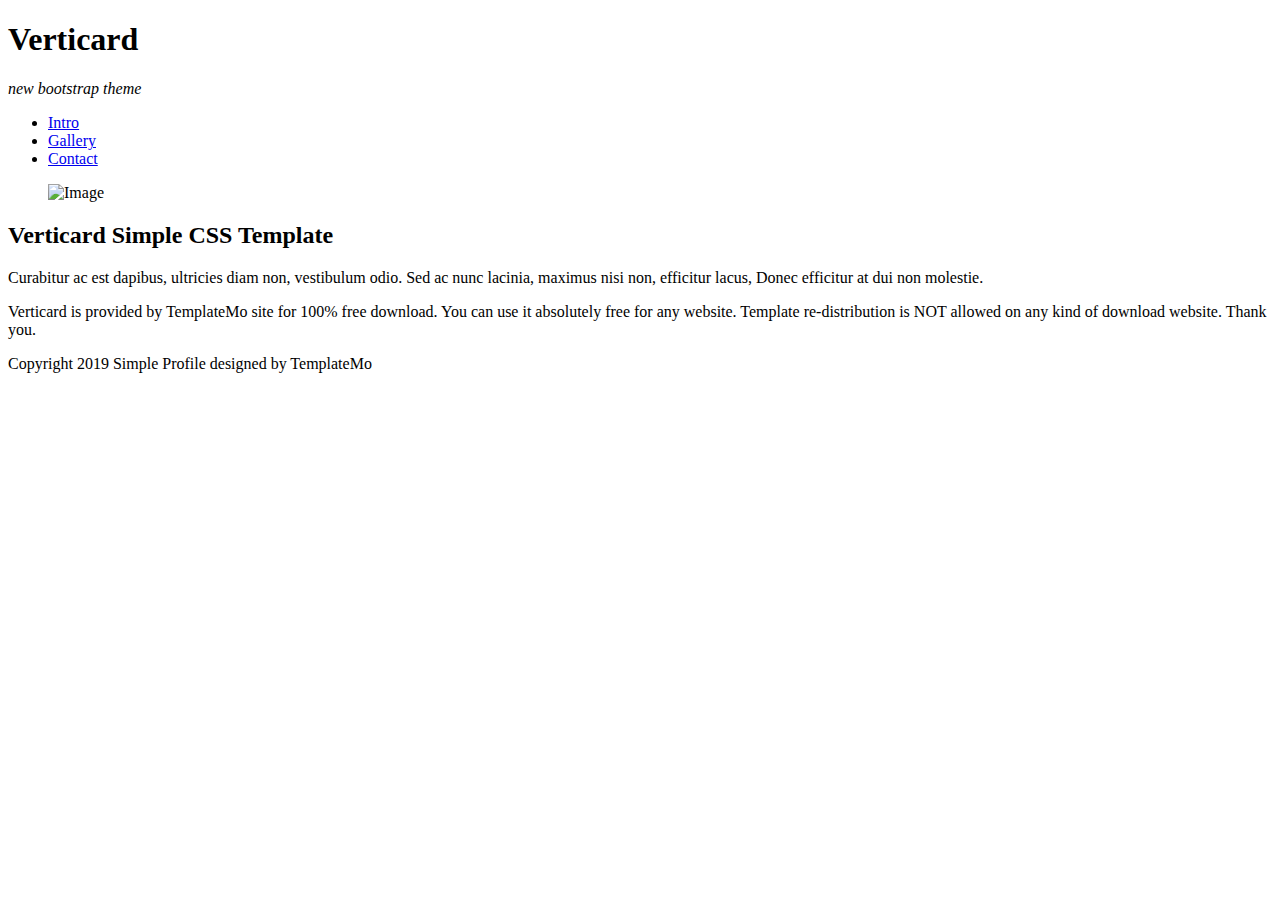
==== index.html @ b57ce8b6 "created index page" ====
<!DOCTYPE html>
<html lang="en">

<head>
  <meta charset="UTF-8" />
  <meta name="viewport" content="width=device-width, initial-scale=1.0" />
  <meta http-equiv="X-UA-Compatible" content="ie=edge" />
  <title>VertiCard by TemplateMo</title>

  <link rel="stylesheet" href="https://fonts.googleapis.com/css?family=Open+Sans:400,600" />
  <link rel="stylesheet" href="css/bootstrap.min.css" />
  <link rel="stylesheet" href="css/templatemo-style.css" />
<!--
Verticard Template
https://templatemo.com/tm-533-verticard
-->
</head>

<body>
  <div class="tm-page-container mx-auto">
    <header class="tm-header text-center">
      <h1 class="tm-title text-uppercase">Verticard</h1>
      <p class="tm-primary-color"><i>new bootstrap theme</i></p>
    </header>

    <section class="tm-section">
      <nav class="tm-nav">
        <ul>
          <li class="active">
            <a href="index.html"><span class="tm-nav-deco"></span>Intro</a>
          </li>
          <li>
            <a href="gallery.html"><span class="tm-nav-deco"></span>Gallery</a>
          </li>
          <li>
            <a href="contact.html"><span class="tm-nav-deco"></span>Contact</a>
          </li>
        </ul>
      </nav>
      <div class="tm-content-container">
        <figure class="mb-0">
          <img src="img/img-1.jpg" alt="Image" class="img-fluid tm-img" />
        </figure>
        <div class="tm-content">
          <h2 class="tm-page-title">Verticard Simple CSS Template</h2>
          <p class="mb-4">
            Curabitur ac est dapibus, ultricies diam non, vestibulum odio. Sed
            ac nunc lacinia, maximus nisi non, efficitur lacus, Donec efficitur
            at dui non molestie.
          </p>
          <p>
            Verticard is provided by TemplateMo site for 100% free download. You can use it absolutely free for any website. Template re-distribution is NOT allowed on any kind of download website. Thank you.
          </p>
        </div>
      </div>
    </section>

    <footer>
      <span>Copyright 2019 Simple Profile</span>
      <span>designed by TemplateMo</span>
    </footer>
  </div>
</body>

</html>
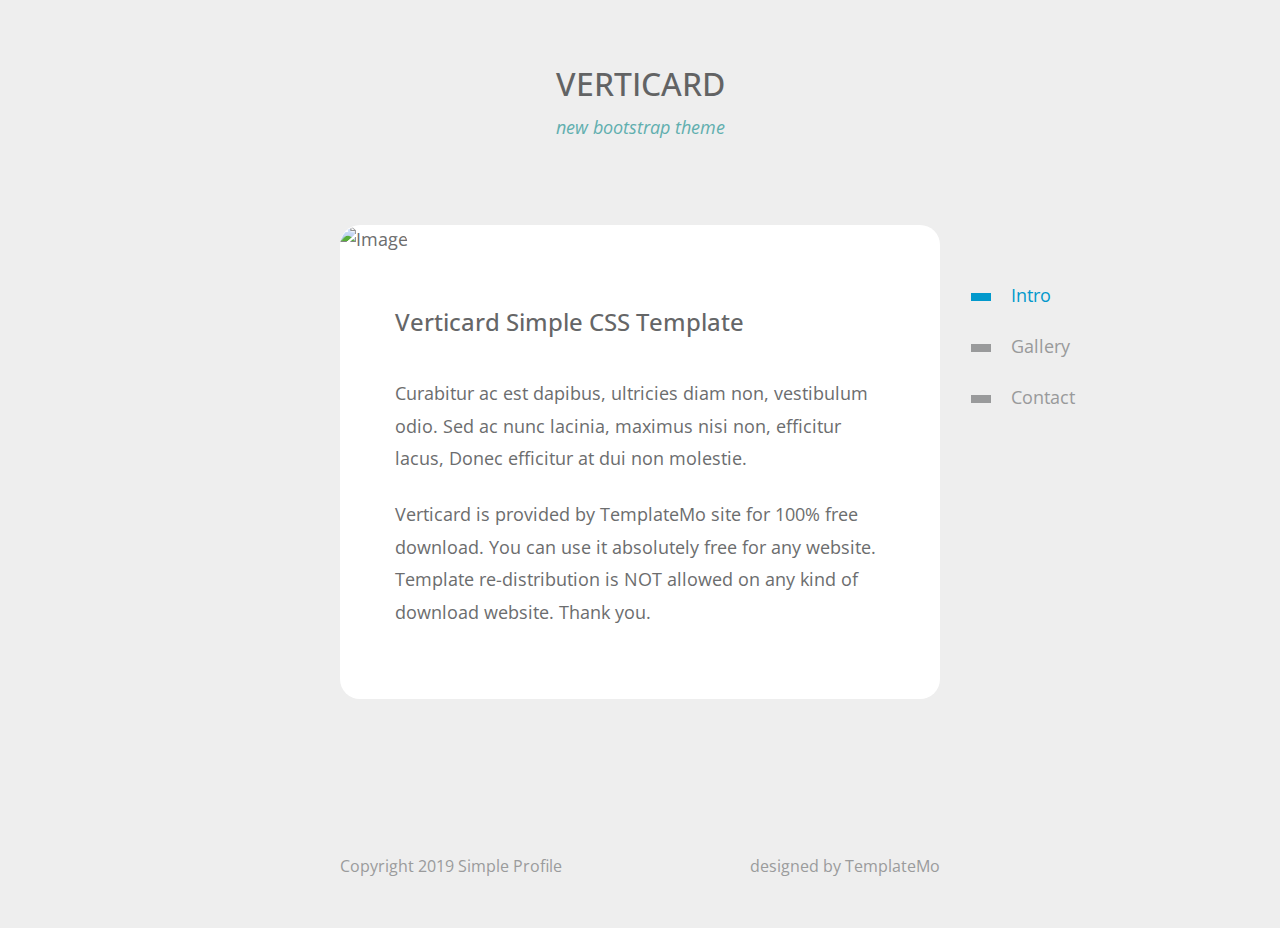
==== commit f832fab1: "correction 1" ====
--- a/index.html
+++ b/index.html
@@ -8,8 +8,8 @@
   <title>VertiCard by TemplateMo</title>
 
   <link rel="stylesheet" href="https://fonts.googleapis.com/css?family=Open+Sans:400,600" />
-  <link rel="stylesheet" href="css/bootstrap.min.css" />
-  <link rel="stylesheet" href="css/templatemo-style.css" />
+  <link rel="stylesheet" href="bootstrap.min.css" />
+  <link rel="stylesheet" href="templatemo-style.css" />
 <!--
 Verticard Template
 https://templatemo.com/tm-533-verticard
--- a/templatemo-style.css
+++ b/templatemo-style.css
@@ -0,0 +1,380 @@
+/*
+Verticard Template
+https://templatemo.com/tm-533-verticard
+*/
+
+body {
+  font-family: "Open Sans", Arial, Helvetica, sans-serif;
+  font-size: 18px;
+  font-weight: 400;
+  overflow-x: hidden;
+  background-color: #eeeeee;
+  color: #6C6D6E;
+}
+
+a {
+  transition: all 0.3s ease;
+}
+
+a:hover,
+a:focus {
+  text-decoration: none;
+}
+
+p {
+  line-height: 1.8;
+}
+
+.tm-primary-color {
+  color: #61AEAE;
+}
+
+.tm-secondary-color {
+  color: #0099CC;
+}
+
+
+.tm-page-container {
+  max-width: 600px;
+  width: 100%;  
+}
+
+.tm-section {
+  margin-bottom: 155px;
+  position: relative;
+}
+
+.tm-content-container {      
+  border-radius: 20px;
+  background-color: white;
+}
+
+.tm-nav {
+  position: absolute;
+  right: -150px;
+  top: 45px;
+}
+
+.tm-nav > ul > li {
+  list-style: none;
+}
+
+.tm-nav > ul > li > a {
+  display: block;
+  padding: 12px 15px;
+  color: #999A9B;
+}
+
+.tm-nav > ul > li.active > a,
+.tm-nav > ul > li > a:hover,
+.tm-nav > ul > li > a:focus {
+  color: #0299CC;
+}
+
+.tm-nav-deco {
+  display: inline-block;
+  width: 20px;
+  height: 8px;
+  background-color: #999A9B;
+  vertical-align: middle;
+  margin-right: 20px;
+}
+
+.tm-nav > ul > li.active > a > .tm-nav-deco,
+.tm-nav > ul > li:hover > a > .tm-nav-deco
+ {
+  background-color: #0299CC;
+}
+
+.tm-content {  
+  padding: 55px;
+}
+
+.tm-header {
+  padding: 65px 15px;
+}
+
+.tm-title {
+  font-size: 2rem;
+  color: #626364;
+}
+
+.tm-page-title {
+  font-size: 1.5rem;
+  margin-bottom: 40px;
+  color: #656667;
+}
+
+.tm-img {
+  border-top-left-radius: 20px;
+  border-top-right-radius: 20px;  
+}
+
+footer {
+  font-size: 1rem;
+  display: flex;
+  justify-content: space-between;
+  padding-bottom: 50px;
+  color: #9A9B9C;
+}
+
+.tm-footer-link {
+  color: #9A9B9C;
+}
+
+/* 
+  Gallery Item Hover Effect
+  https://tympanus.net/codrops/2014/06/19/ideas-for-subtle-hover-effects/
+*/
+
+/* Common style */
+.tm-gallery-item figure {
+	position: relative;	
+	overflow: hidden;
+	margin-bottom: 0;
+	background: #3085a3;
+	text-align: center;
+	cursor: pointer;
+}
+
+.tm-gallery-item figure img {
+	position: relative;
+	display: block;
+	min-height: 100%;
+	max-width: 100%;
+	opacity: 0.8;
+}
+
+.tm-gallery-item figure figcaption {
+	color: #fff;
+	text-transform: uppercase;
+	font-size: 1.25em;
+	-webkit-backface-visibility: hidden;
+	backface-visibility: hidden;
+}
+
+.tm-gallery-item figure figcaption::before,
+.tm-gallery-item figure figcaption::after {
+	pointer-events: none;
+}
+
+.tm-gallery-item figure figcaption,
+.tm-gallery-item figure figcaption > a {
+	position: absolute;
+	top: 0;
+	left: 0;
+	width: 100%;
+	height: 100%;
+}
+
+/* Anchor will cover the whole item by default */
+/* For some effects it will show as a button */
+.tm-gallery-item figure figcaption > a {
+	z-index: 1000;
+	text-indent: 200%;
+	white-space: nowrap;
+	font-size: 0;
+	opacity: 0;
+}
+
+.tm-gallery-item figure h2 {
+	word-spacing: -0.15em;
+	font-weight: 300;
+}
+
+.tm-gallery-item figure h2 span {	font-weight: 800; }
+
+.tm-gallery-item figure h2,
+.tm-gallery-item figure p {
+	margin: 0;
+}
+
+.tm-gallery-item figure p {
+	letter-spacing: 1px;
+	font-size: 60.5%;
+	max-width: 200px;
+	margin: 0 auto;
+}
+
+/*---------------*/
+/***** Bubba *****/
+/*---------------*/
+
+figure.effect-bubba {	background: #9e5406; }
+
+figure.effect-bubba img {
+	opacity: 1;
+	-webkit-transition: opacity 0.35s;
+	transition: opacity 0.35s;
+}
+
+figure.effect-bubba:hover img {
+	opacity: 0.4;
+}
+
+figure.effect-bubba figcaption::before,
+figure.effect-bubba figcaption::after {
+	position: absolute;
+	top: 15px;
+	right: 15px;
+	bottom: 15px;
+	left: 15px;
+	content: '';
+	opacity: 0;
+	-webkit-transition: opacity 0.35s, -webkit-transform 0.35s;
+	transition: opacity 0.35s, transform 0.35s;
+}
+
+figure.effect-bubba figcaption::before {
+	border-top: 1px solid #fff;
+	border-bottom: 1px solid #fff;
+	-webkit-transform: scale(0,1);
+	transform: scale(0,1);
+}
+
+figure.effect-bubba figcaption::after {
+	border-right: 1px solid #fff;
+	border-left: 1px solid #fff;
+	-webkit-transform: scale(1,0);
+	transform: scale(1,0);
+}
+
+figure.effect-bubba h2 {
+	font-size: 1.5rem;	
+	-webkit-transition: -webkit-transform 0.35s;
+	transition: transform 0.35s;
+	-webkit-transform: translate3d(0,-5px,0);
+	transform: translate3d(0,-5px,0);
+	opacity: 0;
+}
+
+figure.effect-bubba p {
+	width: 100%;
+	padding: 10px;
+	opacity: 0;
+	-webkit-transition: opacity 0.35s, -webkit-transform 0.35s;
+	transition: opacity 0.35s, transform 0.35s;
+	-webkit-transform: translate3d(0,20px,0);
+	transform: translate3d(0,20px,0);
+}
+
+figure.effect-bubba:hover figcaption::before,
+figure.effect-bubba:hover figcaption::after {
+	opacity: 1;
+	-webkit-transform: scale(1);
+	transform: scale(1);
+}
+
+figure.effect-bubba:hover h2,
+figure.effect-bubba:hover p {
+	opacity: 1;
+	-webkit-transform: translate3d(0,0,0);
+	transform: translate3d(0,0,0);
+}
+
+.tm-gallery {
+  margin-top: 40px;
+  margin-left: -30px;
+  margin-right: -30px;
+  margin-bottom: -20px;
+}
+
+.tm-gallery-item {
+	margin-top: 15px;
+	margin-bottom: 15px;
+	max-width: 270px;
+}
+
+.tm-content-2 {
+	padding-left: 45px;
+	padding-right: 45px;
+}
+
+figcaption {
+	display: flex;
+	flex-direction: column;
+	align-items: center;
+	justify-content: center;
+}
+
+.tm-img-overlay-wrap {
+	position: relative;
+	min-height: 280px;
+	background-image: url(../img/contact.jpg);
+	background-repeat: no-repeat;
+	background-size: cover;
+	border-top-left-radius: 20px;
+	border-top-right-radius: 20px;
+}
+
+.tm-img-overlay {
+	border-top-left-radius: 20px;
+	border-top-right-radius: 20px;
+	position: absolute;
+	top: 0;
+	left: 0;
+	width: 100%;
+	height: 100%;
+	background-color: rgba(0,0,0,0.5);
+}
+
+.tm-img-overlay-text {
+	position: relative;
+	z-index: 1000;
+}
+
+.tm-contact-form {
+	max-width: 380px;
+}
+
+.form-group {
+	margin-bottom: 35px;
+}
+
+.btn {
+	font-size: 1.1rem;
+	padding: 10px 35px;
+	border: none;
+}
+
+.btn-primary {
+	background-color: #9999CC;
+}
+
+.btn-primary:hover,
+.btn-primary:focus {
+	background-color: #9a9afc;
+}
+
+.tm-small {
+	font-size: 90%;
+}
+
+@media (max-width: 945px) {
+  .tm-nav {
+    position: static;
+  }
+
+  .tm-page-container {
+    padding-left: 15px;
+    padding-right: 15px;
+  }
+}
+
+@media (max-width: 575px) {
+	.tm-gallery-item {
+		max-width: 100%;
+		height: auto;
+	}
+}
+
+@media (max-width: 480px) {
+  footer {
+    display: block;
+  }
+
+  footer span {
+    display: block;
+    padding: 15px;
+  }
+}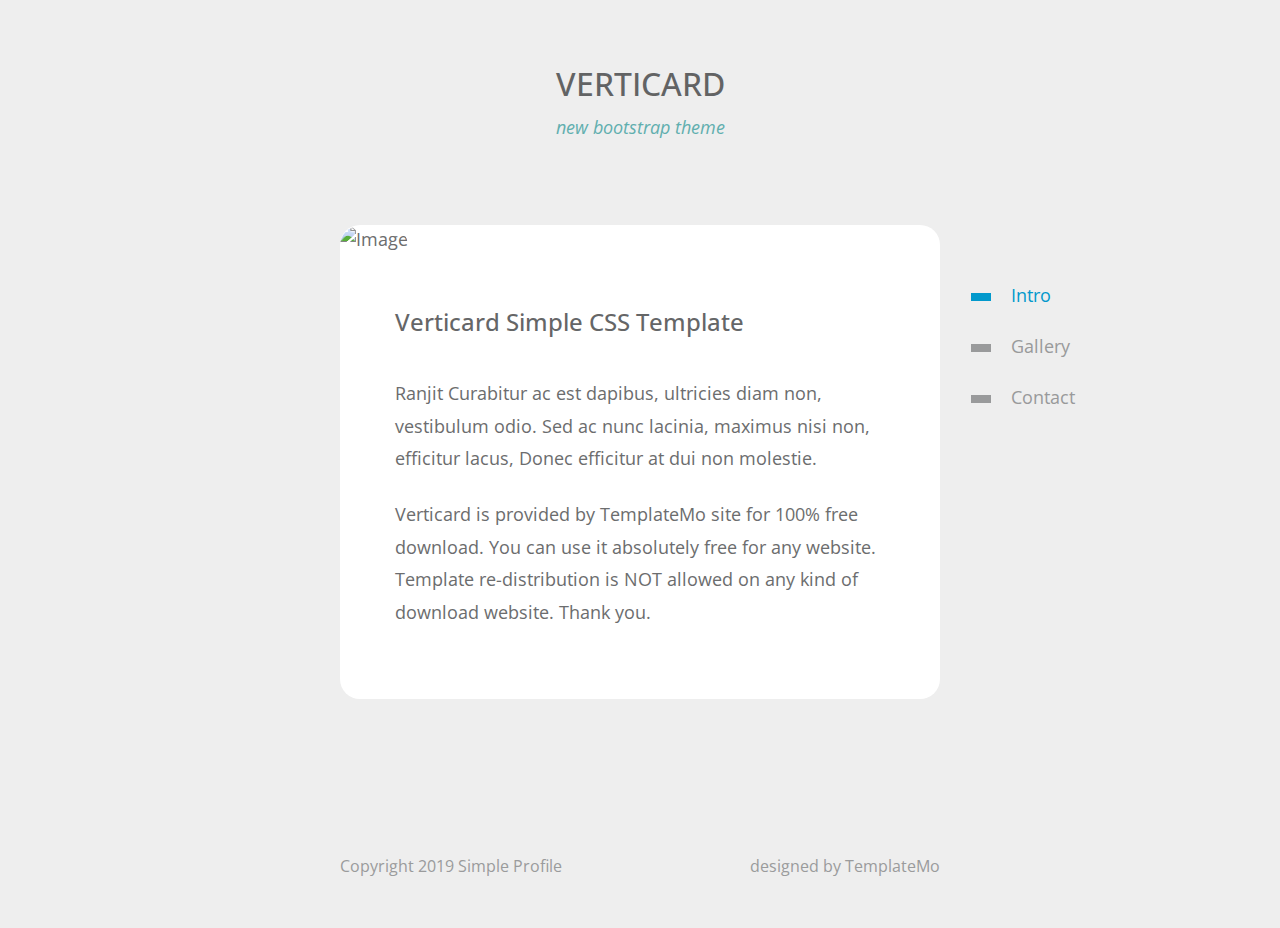
==== commit f7d1d051: "Add files via upload" ====
--- a/index.html
+++ b/index.html
@@ -44,7 +44,7 @@
         <div class="tm-content">
           <h2 class="tm-page-title">Verticard Simple CSS Template</h2>
           <p class="mb-4">
-            Curabitur ac est dapibus, ultricies diam non, vestibulum odio. Sed
+            Ranjit Curabitur ac est dapibus, ultricies diam non, vestibulum odio. Sed
             ac nunc lacinia, maximus nisi non, efficitur lacus, Donec efficitur
             at dui non molestie.
           </p>
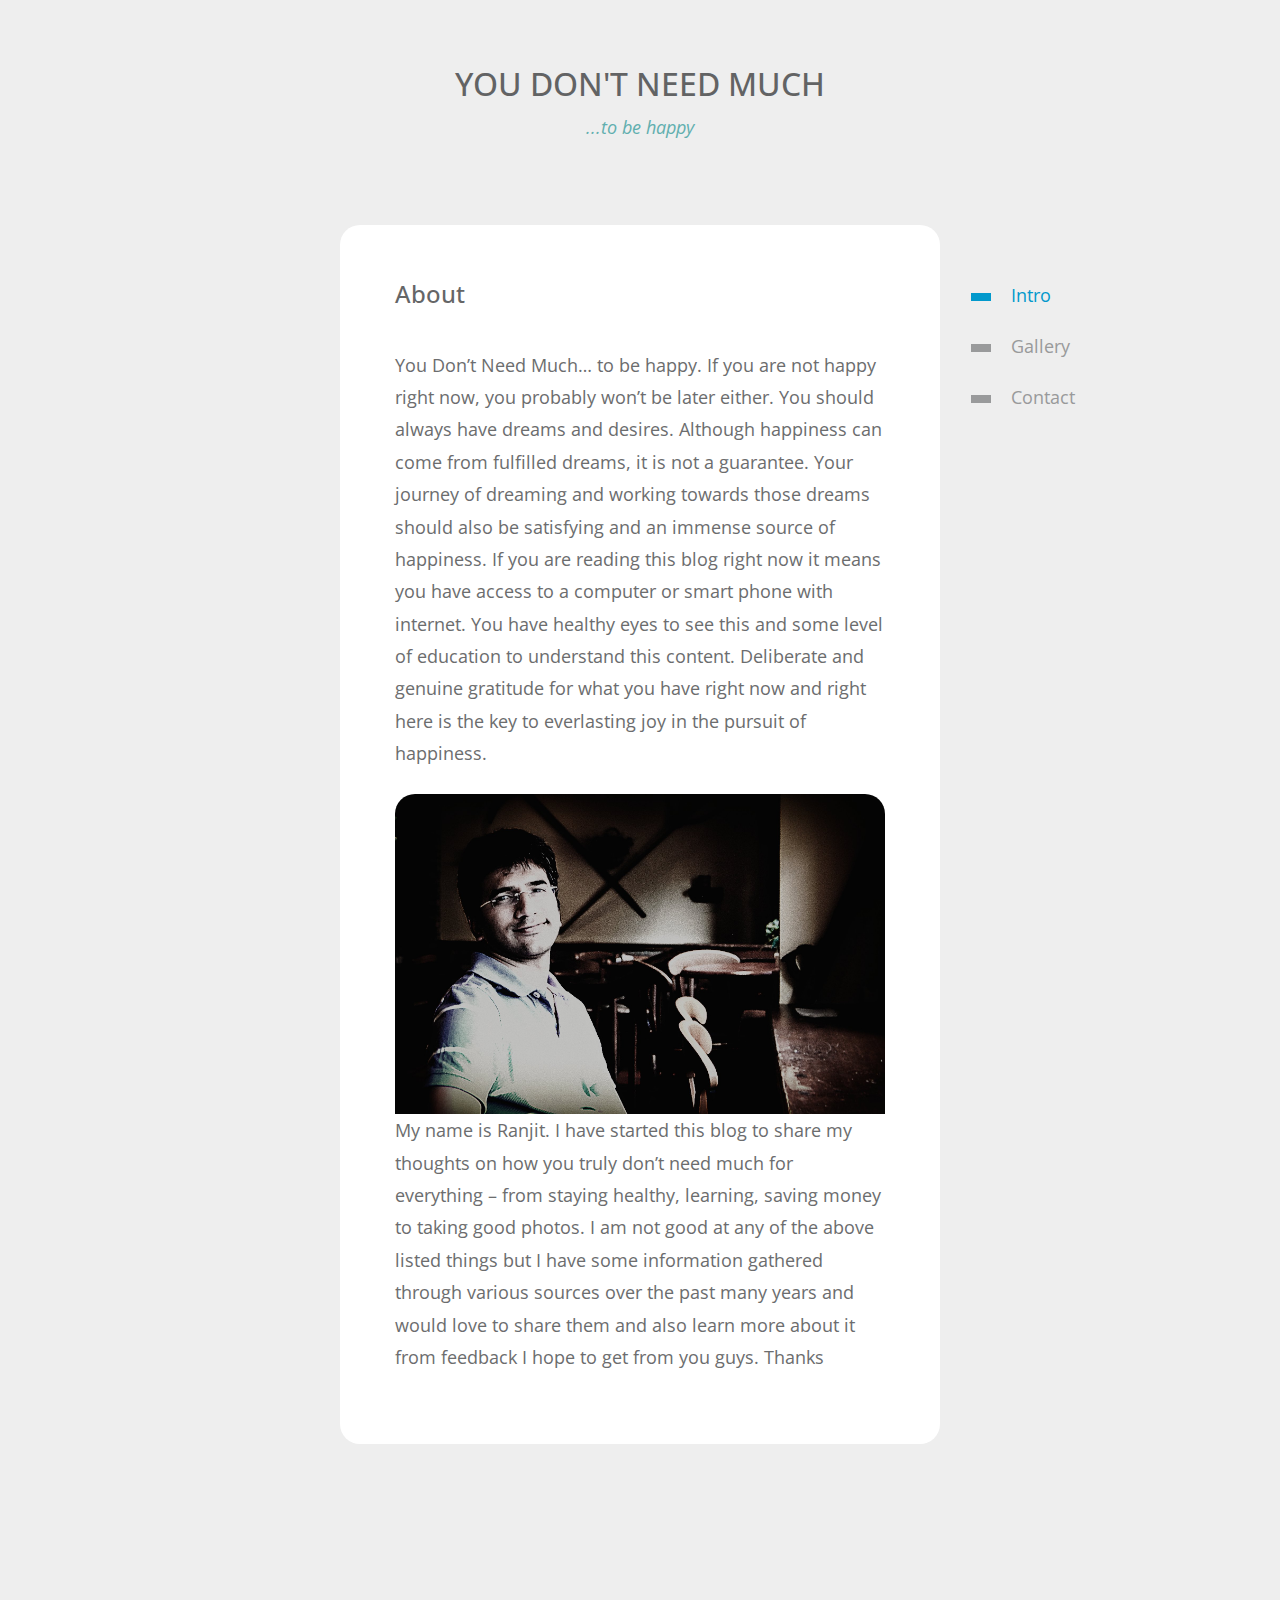
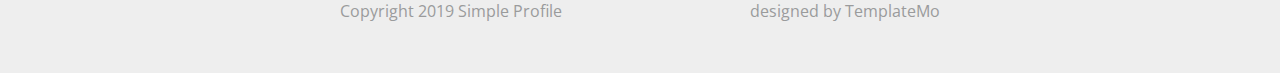
==== commit ef79a11e: "added About" ====
--- a/index.html
+++ b/index.html
@@ -19,8 +19,8 @@
 <body>
   <div class="tm-page-container mx-auto">
     <header class="tm-header text-center">
-      <h1 class="tm-title text-uppercase">Verticard</h1>
-      <p class="tm-primary-color"><i>new bootstrap theme</i></p>
+      <h1 class="tm-title text-uppercase">You Don't Need Much</h1>
+      <p class="tm-primary-color"><i>...to be happy</i></p>
     </header>
 
     <section class="tm-section">
@@ -38,18 +38,17 @@
         </ul>
       </nav>
       <div class="tm-content-container">
-        <figure class="mb-0">
-          <img src="img/img-1.jpg" alt="Image" class="img-fluid tm-img" />
+        
+        <div class="tm-content">
+          <h2 class="tm-page-title">About</h2>
+          <p class="mb-4">
+            You Don’t Need Much… to be happy.  If you are not happy right now, you probably won’t be later either.  You should always have dreams and desires. Although happiness can come from fulfilled dreams, it is not a guarantee.  Your journey of dreaming and working towards those dreams should also be satisfying and an immense source of happiness.  If you are reading this blog right now it means you have access to a computer or smart phone with internet. You have healthy eyes to see this and some level of education to understand this content.  Deliberate and genuine gratitude for what you have right now and right here is the key to everlasting joy in the pursuit of happiness.
+          </p>
+          <figure class="mb-0">
+          <img src="me1.jpg" alt="Image" class="img-fluid tm-img" />
         </figure>
-        <div class="tm-content">
-          <h2 class="tm-page-title">Verticard Simple CSS Template</h2>
-          <p class="mb-4">
-            Ranjit Curabitur ac est dapibus, ultricies diam non, vestibulum odio. Sed
-            ac nunc lacinia, maximus nisi non, efficitur lacus, Donec efficitur
-            at dui non molestie.
-          </p>
           <p>
-            Verticard is provided by TemplateMo site for 100% free download. You can use it absolutely free for any website. Template re-distribution is NOT allowed on any kind of download website. Thank you.
+            My name is Ranjit. I have started this blog to share my thoughts on how you truly don’t need much for everything – from staying healthy, learning, saving money to taking good photos. I am not good at any of the above listed things but I have some information gathered through various sources over the past many years and would love to share them and also learn more about it from feedback I hope to get from you guys. Thanks 
           </p>
         </div>
       </div>
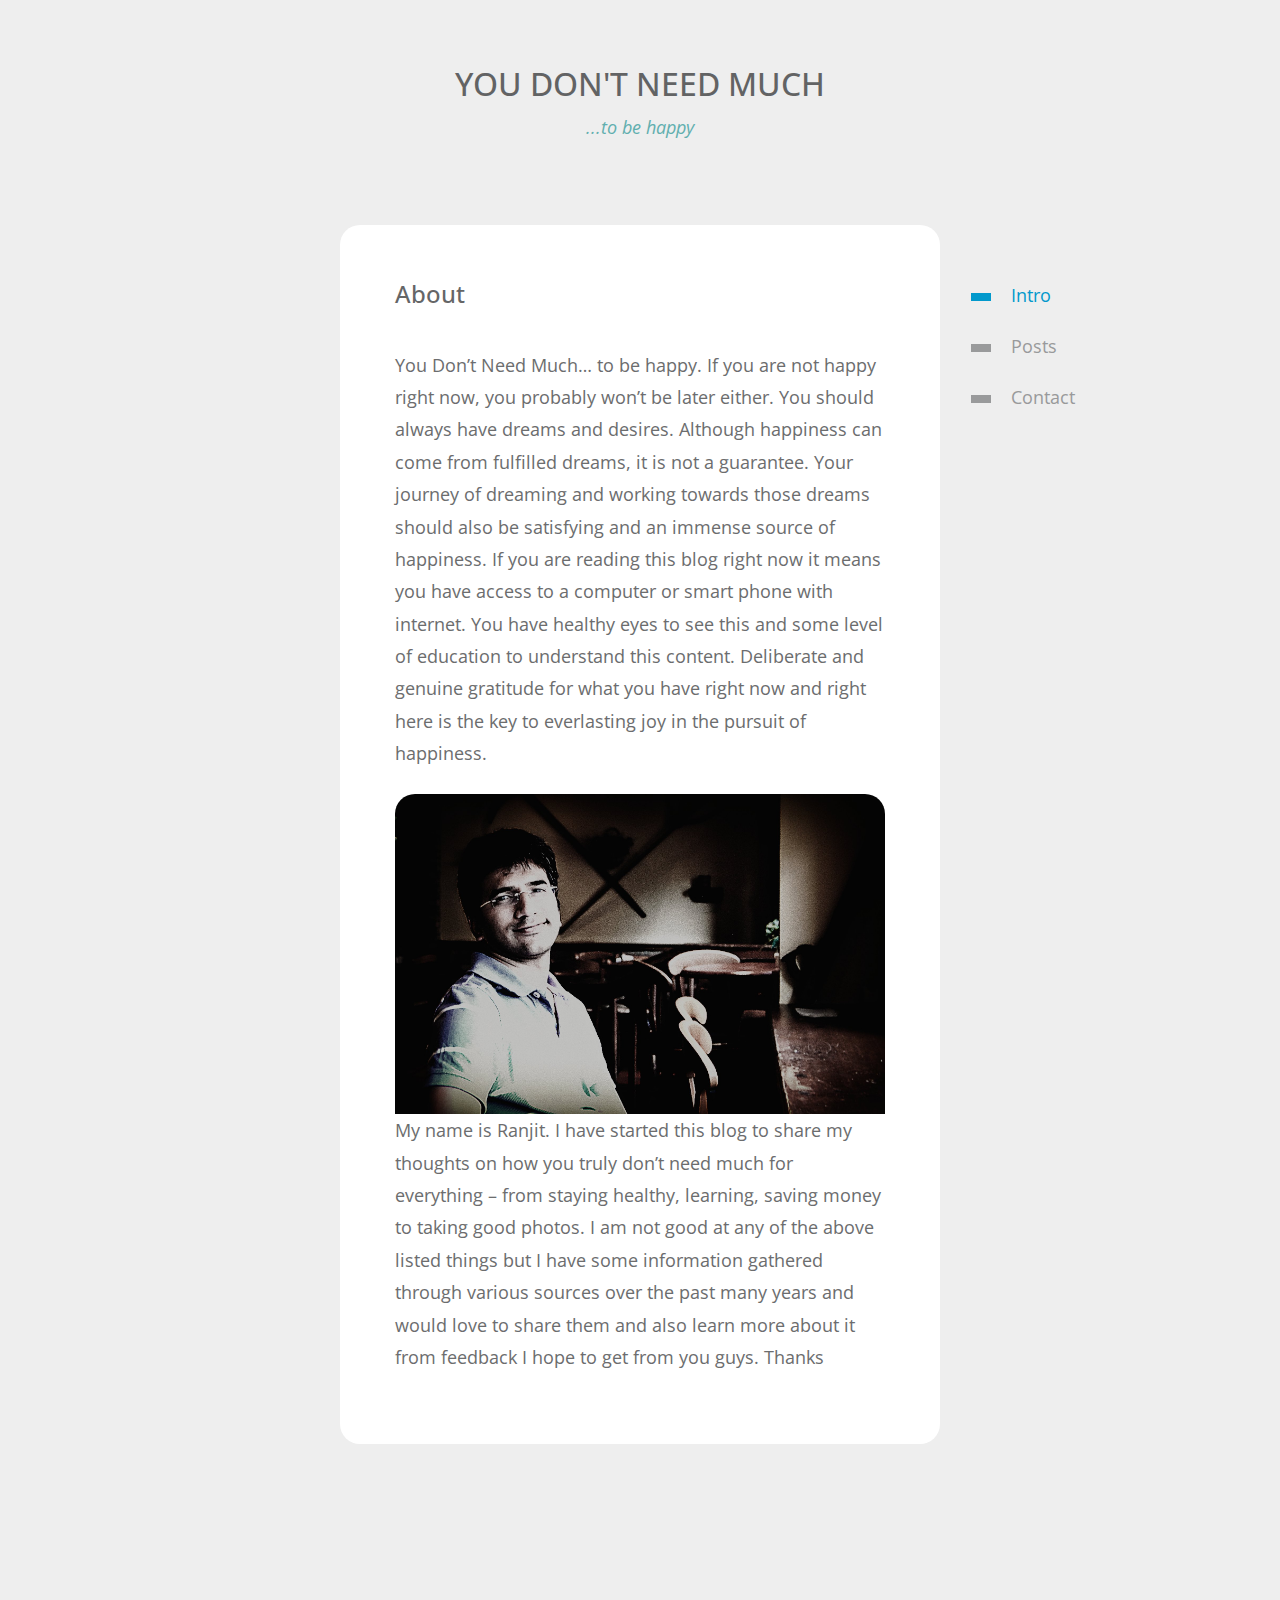
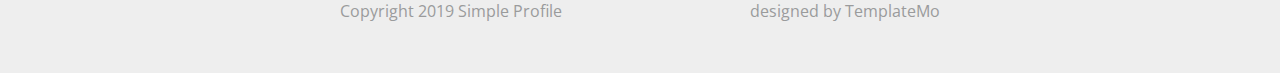
==== commit 2695d1d5: "Add files via upload" ====
--- a/index.html
+++ b/index.html
@@ -30,7 +30,7 @@
             <a href="index.html"><span class="tm-nav-deco"></span>Intro</a>
           </li>
           <li>
-            <a href="gallery.html"><span class="tm-nav-deco"></span>Gallery</a>
+            <a href="posts.html"><span class="tm-nav-deco"></span>Posts</a>
           </li>
           <li>
             <a href="contact.html"><span class="tm-nav-deco"></span>Contact</a>
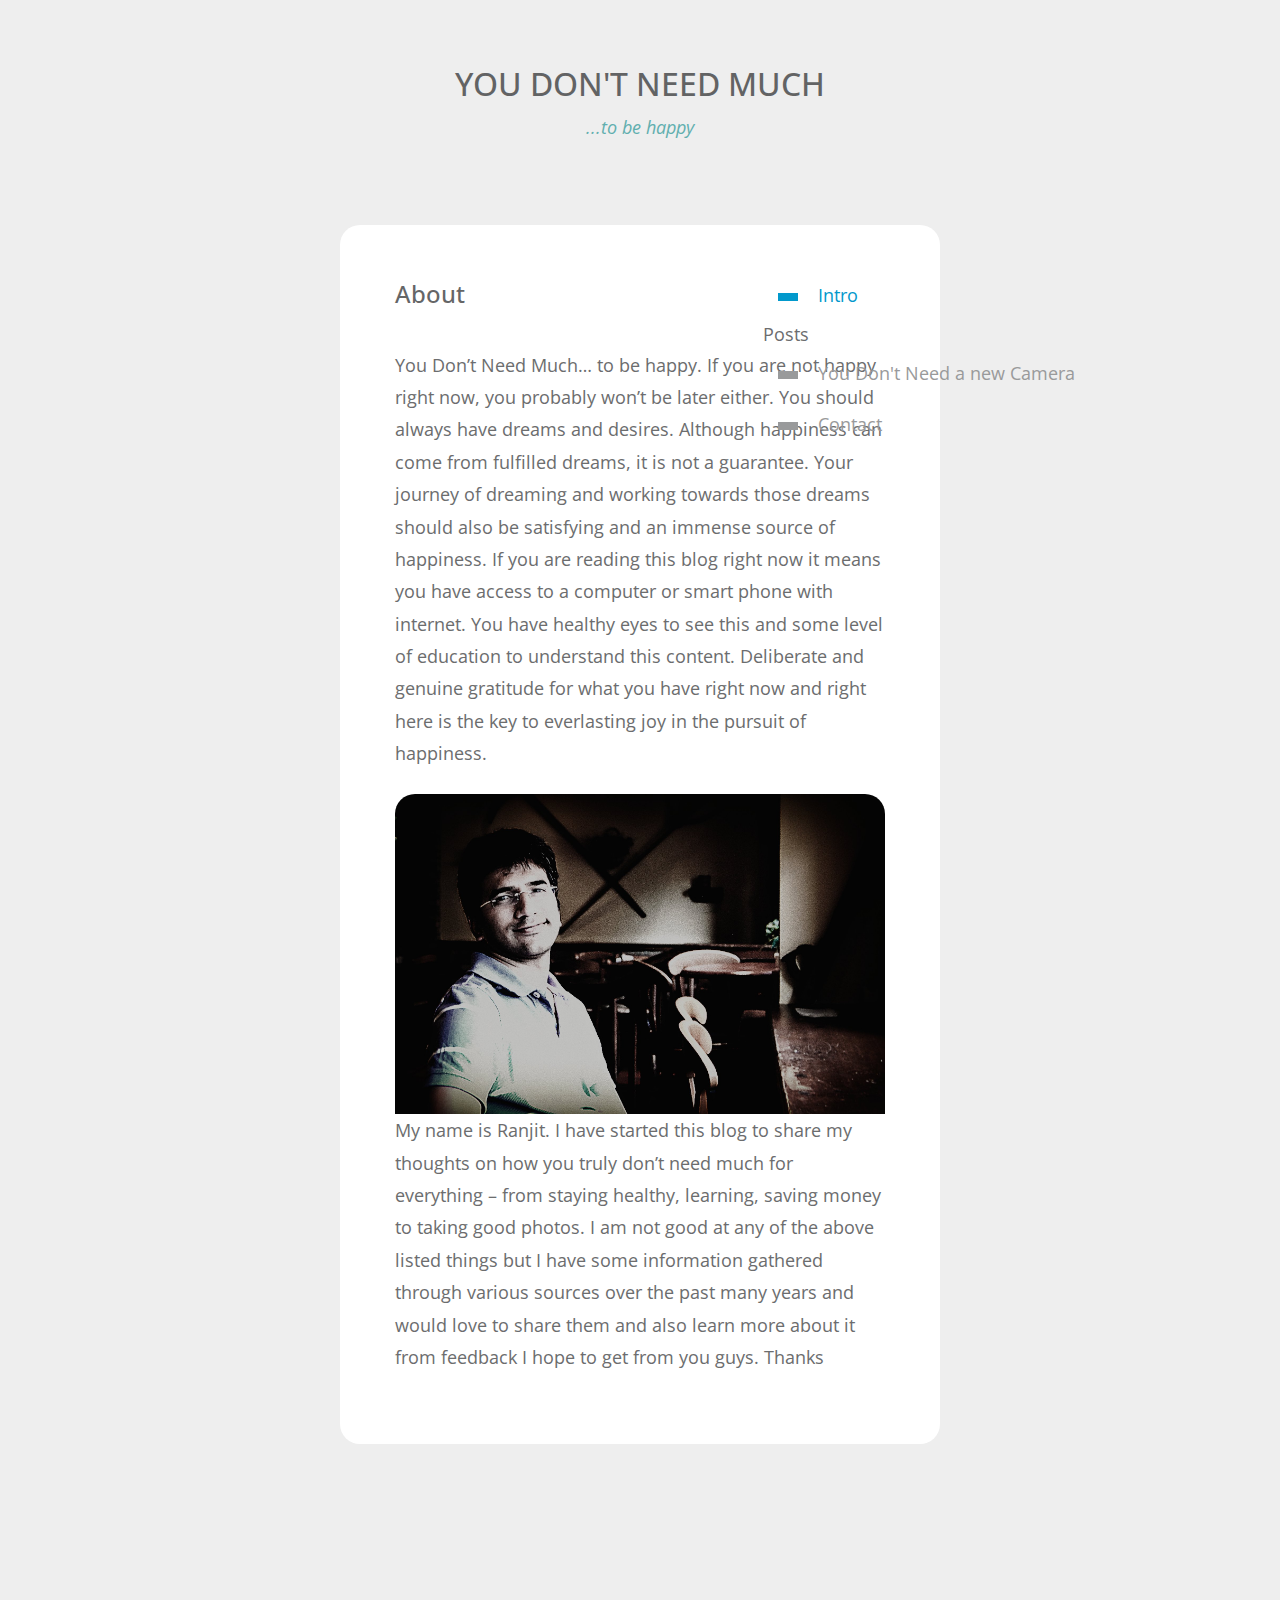
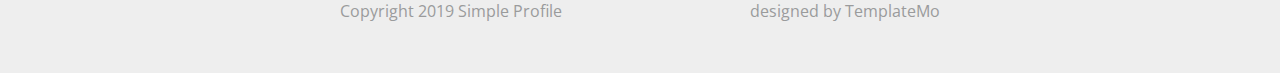
==== commit 5d22c4f6: "Add files via upload" ====
--- a/index.html
+++ b/index.html
@@ -30,7 +30,8 @@
             <a href="index.html"><span class="tm-nav-deco"></span>Intro</a>
           </li>
           <li>
-            <a href="posts.html"><span class="tm-nav-deco"></span>Posts</a>
+            Posts
+            <a href="camera.html"><span class="tm-nav-deco"></span>You Don't Need a new Camera</a>
           </li>
           <li>
             <a href="contact.html"><span class="tm-nav-deco"></span>Contact</a>
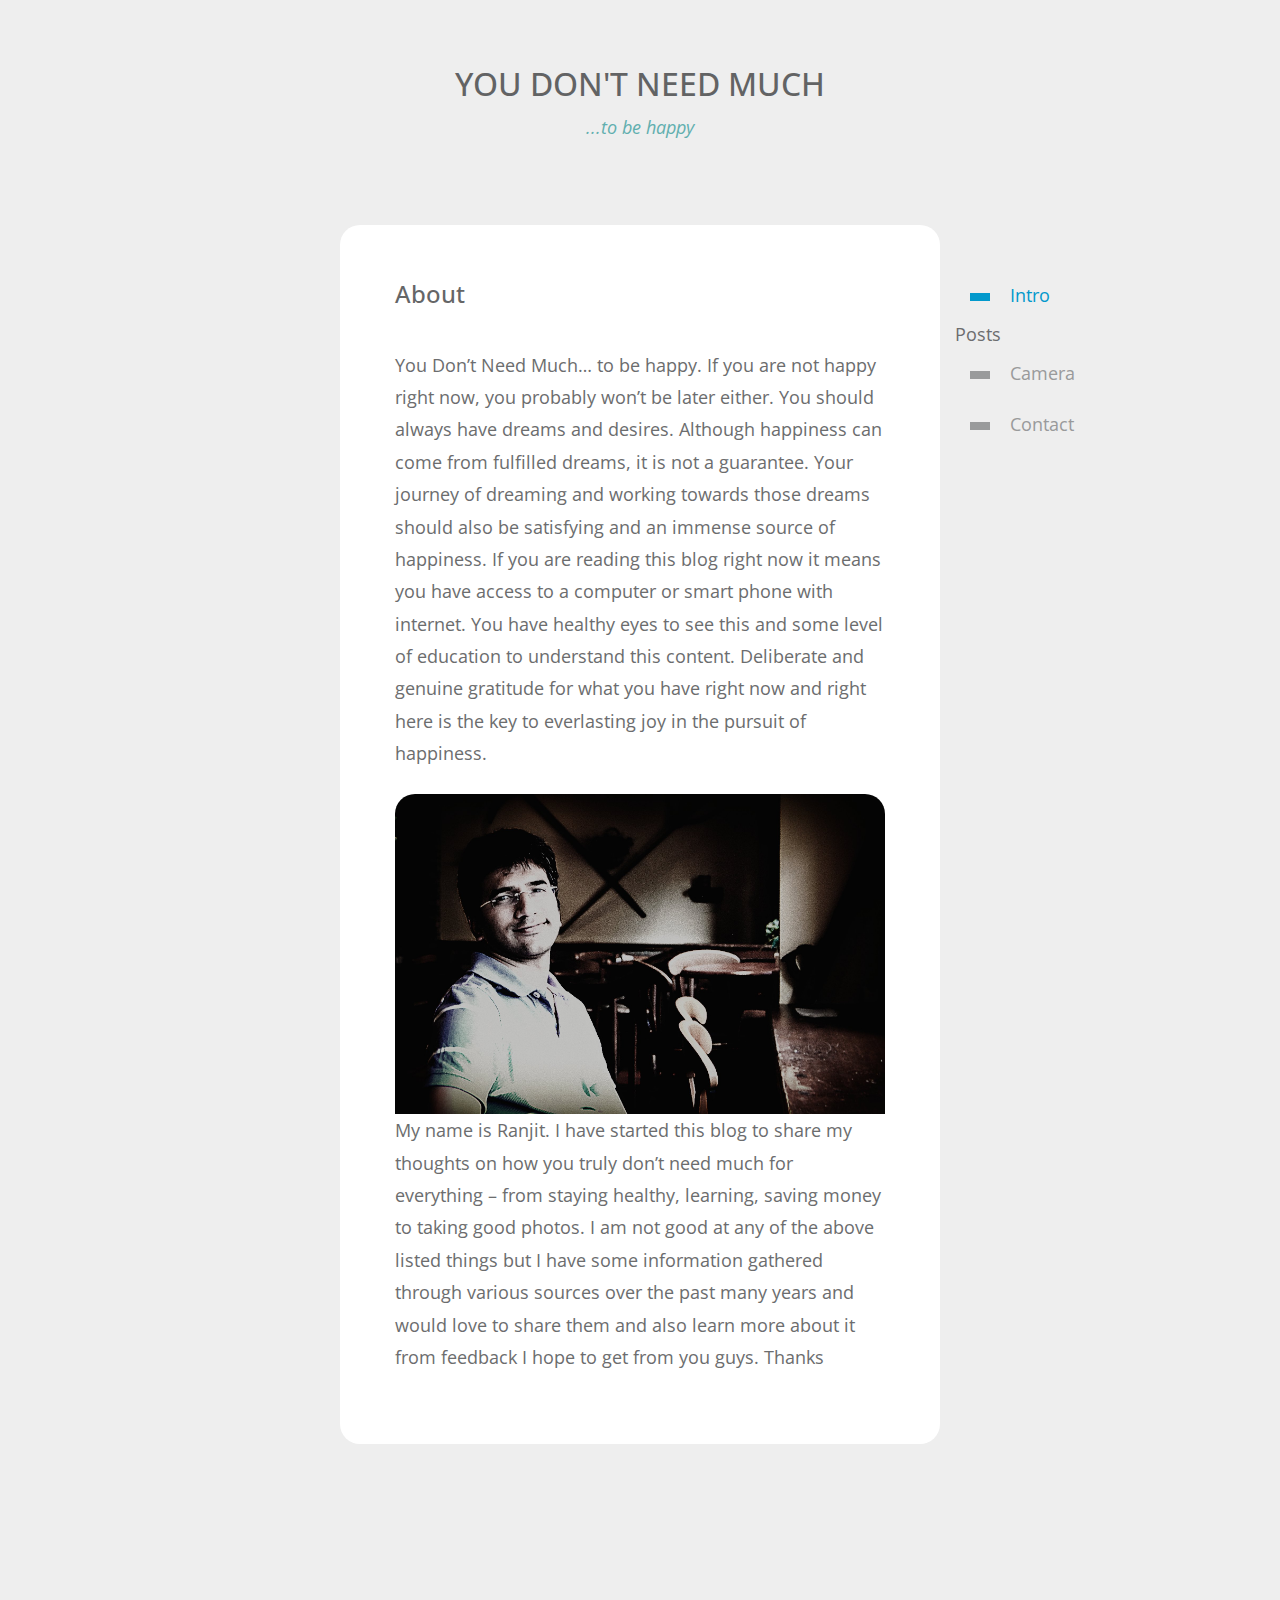
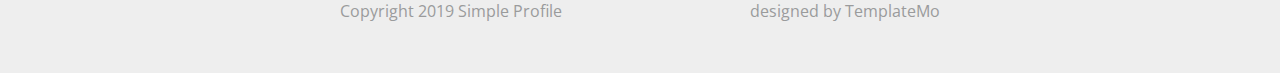
==== commit e5bcca1d: "Add files via upload" ====
--- a/index.html
+++ b/index.html
@@ -31,7 +31,7 @@
           </li>
           <li>
             Posts
-            <a href="camera.html"><span class="tm-nav-deco"></span>You Don't Need a new Camera</a>
+            <a href="camera.html"><span class="tm-nav-deco"></span>Camera</a>
           </li>
           <li>
             <a href="contact.html"><span class="tm-nav-deco"></span>Contact</a>
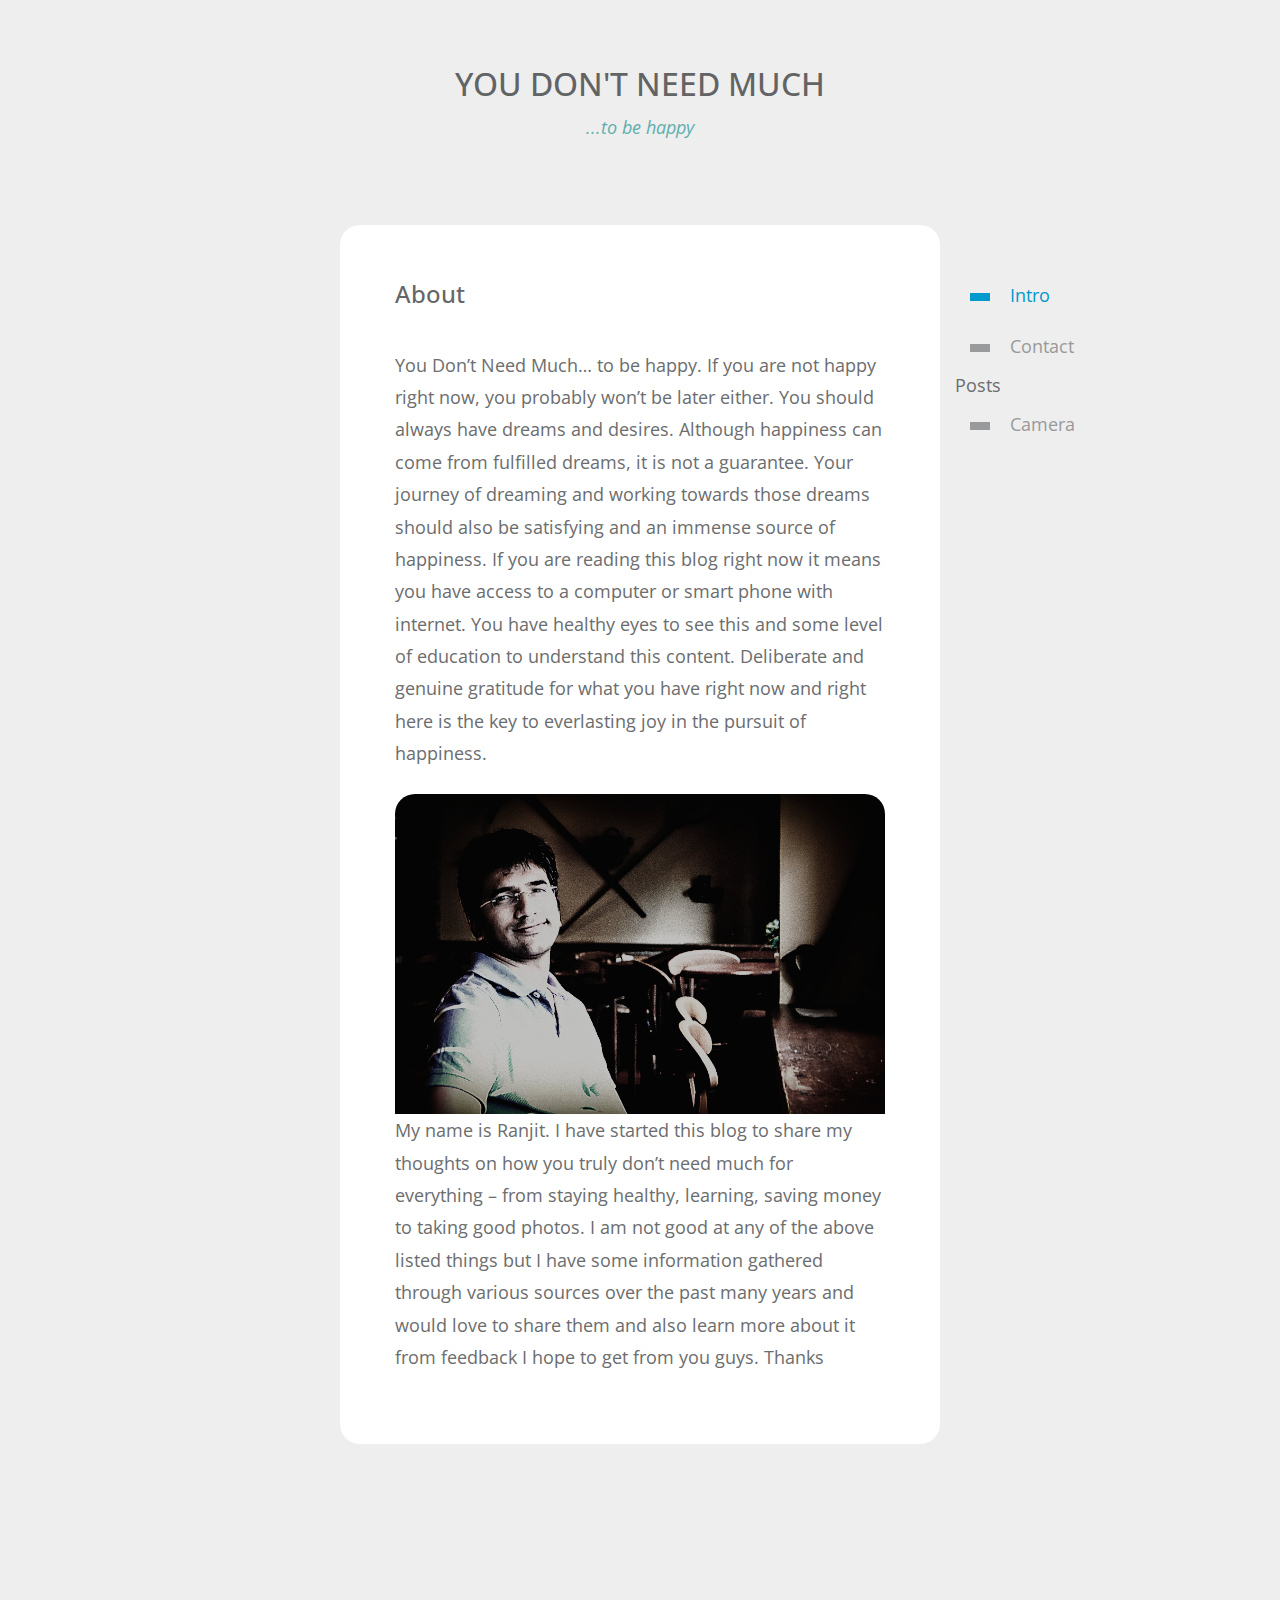
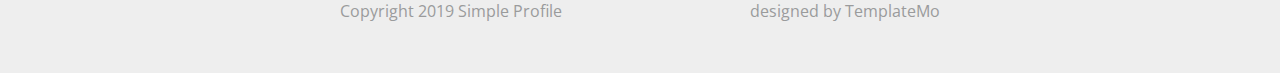
==== commit 54de73f5: "Add files via upload" ====
--- a/index.html
+++ b/index.html
@@ -5,7 +5,7 @@
   <meta charset="UTF-8" />
   <meta name="viewport" content="width=device-width, initial-scale=1.0" />
   <meta http-equiv="X-UA-Compatible" content="ie=edge" />
-  <title>VertiCard by TemplateMo</title>
+  <title>You Don't Need Much</title>
 
   <link rel="stylesheet" href="https://fonts.googleapis.com/css?family=Open+Sans:400,600" />
   <link rel="stylesheet" href="bootstrap.min.css" />
@@ -30,12 +30,13 @@
             <a href="index.html"><span class="tm-nav-deco"></span>Intro</a>
           </li>
           <li>
+            <a href="contact.html"><span class="tm-nav-deco"></span>Contact</a>
+          </li>
+          <li>
             Posts
             <a href="camera.html"><span class="tm-nav-deco"></span>Camera</a>
           </li>
-          <li>
-            <a href="contact.html"><span class="tm-nav-deco"></span>Contact</a>
-          </li>
+          
         </ul>
       </nav>
       <div class="tm-content-container">
